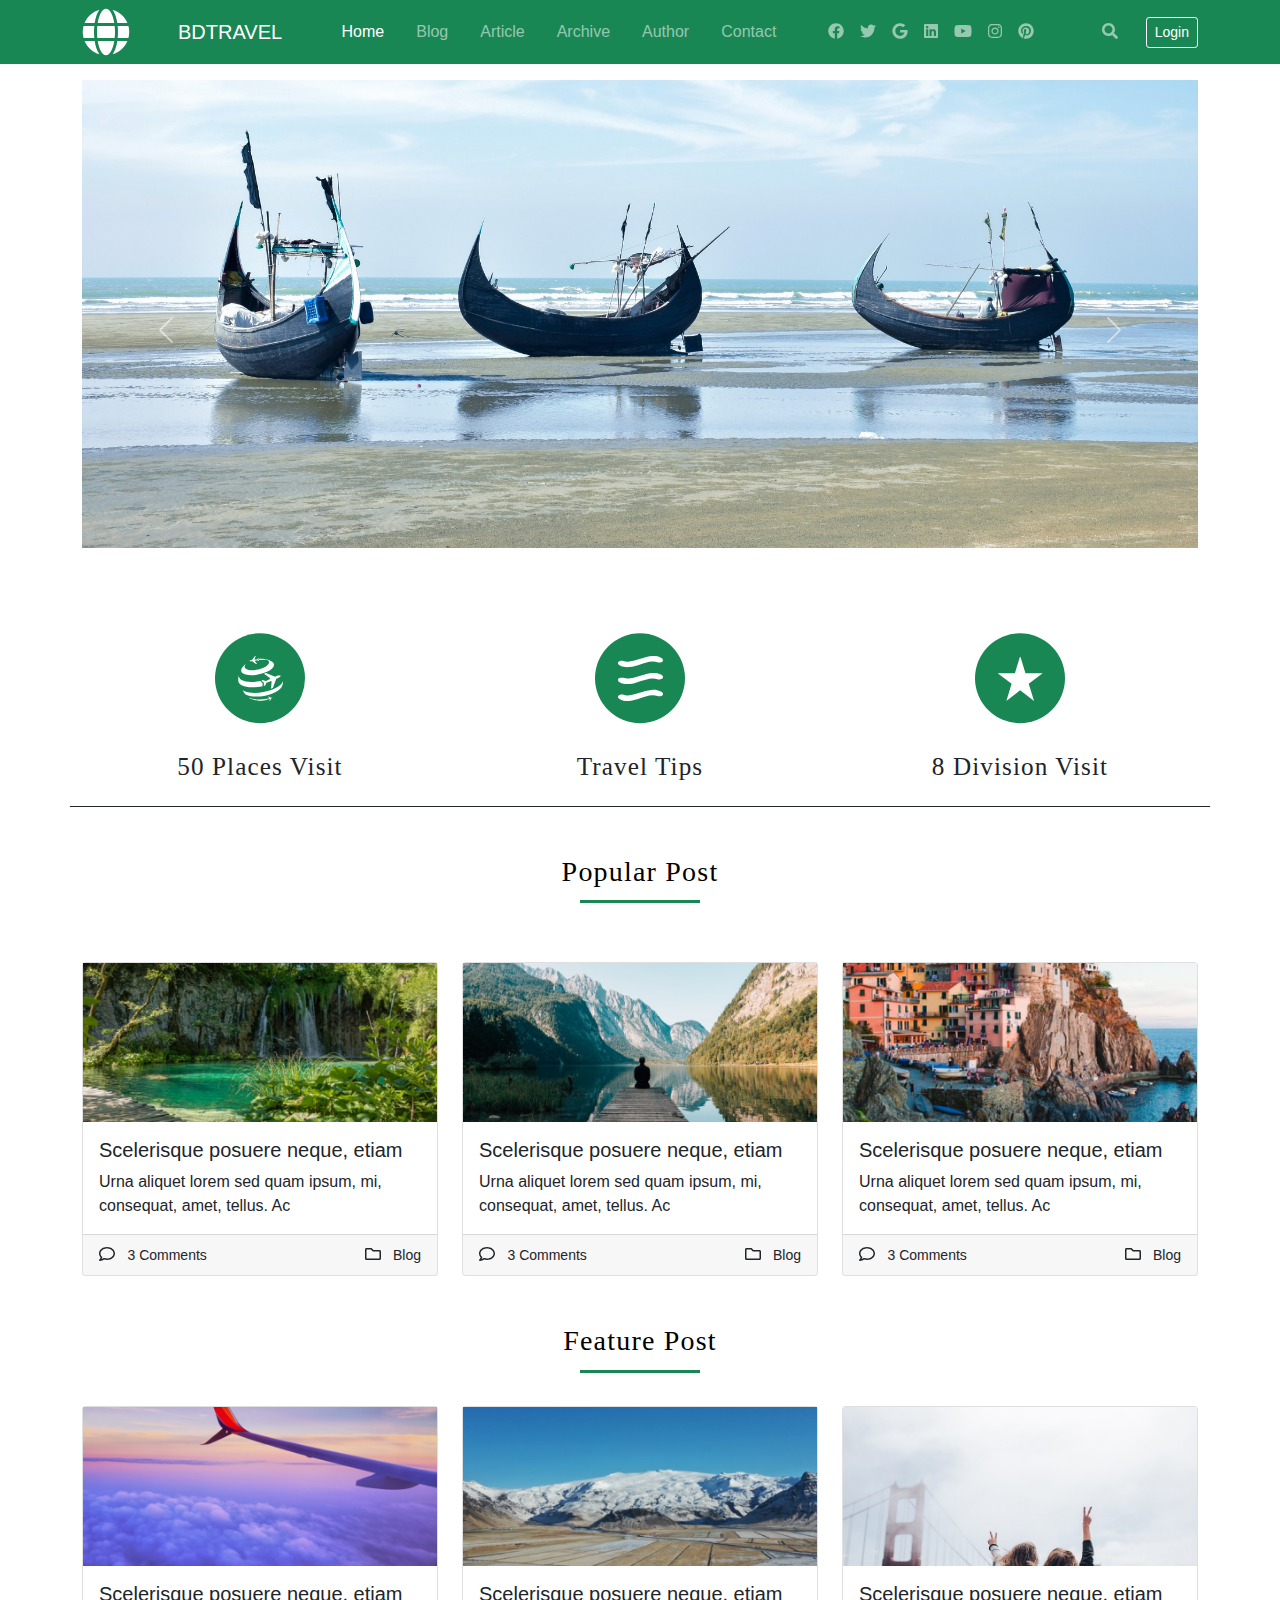
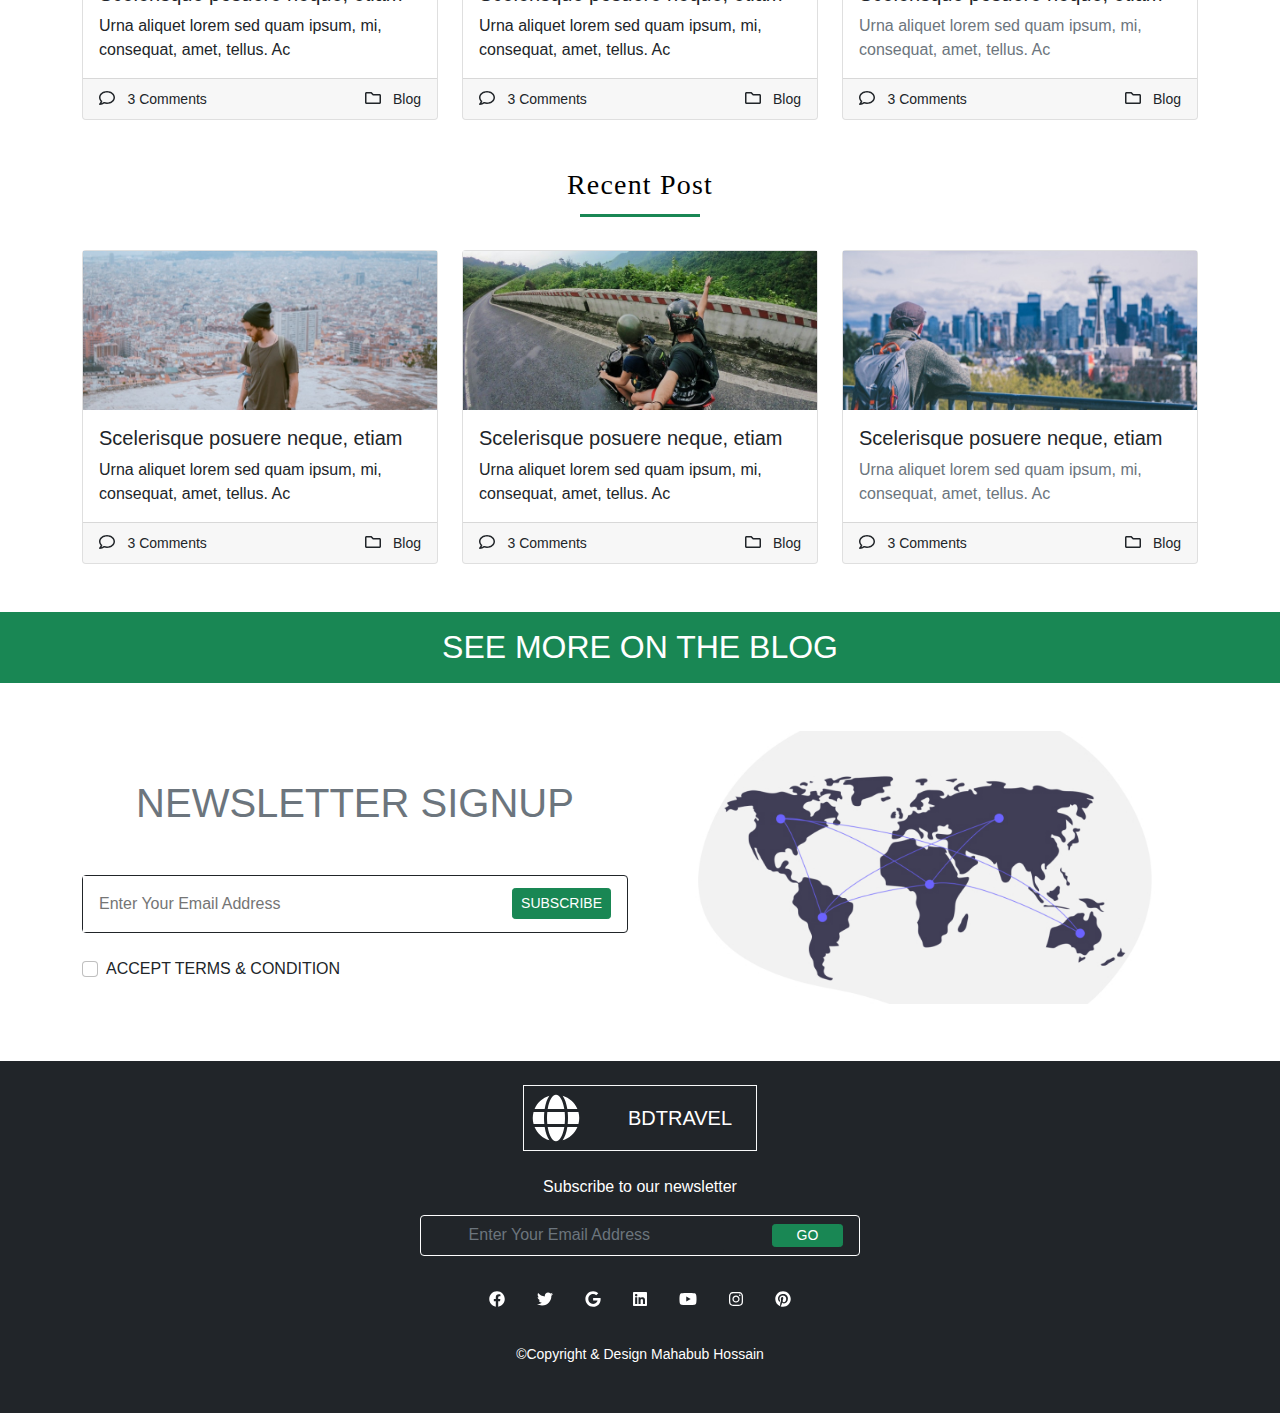
==== index.html @ ac66a523 "frist commit" ====
<!DOCTYPE html>
<html lang="en">

<head>
    <meta charset="UTF-8">
    <meta http-equiv="X-UA-Compatible" content="IE=edge">
    <meta name="viewport" content="width=device-width, initial-scale=1.0">
    <title>Navbar-Bootstrap</title>
    <!-- Bootstrap CSS -->
    <link rel="stylesheet" href="css/bootstrap.css">
    <!-- Font Awesome CSS -->
    <link rel="stylesheet" href="css/all.css">
    <!-- Main CSS -->
    <link rel="stylesheet" href="css/style.css">
</head>

<body>

    <!-- -----------------------Header Start-------------------- -->

    <head>
        <nav class="navbar navbar-expand-lg navbar-dark bg-success fixed-top d-sm-inline">

            <div class="container ">
                <div class="brand  d-flex align-items-center mx-auto">
                    <i class=" text-white fas fa-globe fa-3x "></i>
                    <a class="navbar-brand ms-sm-5" href="index.html">BDTRAVEL</a>
                </div>
                <button class="navbar-toggler" type="button" data-bs-toggle="collapse" data-bs-target="#navbarNav"
                    aria-controls="navbarSupportedContent" aria-expanded="false" aria-label="Toggle navigation">
                    <span class="navbar-toggler-icon"></span>
                </button>
                <div class="collapse navbar-collapse " id="navbarNav">
                    <ul class="navbar-nav mx-auto  ">
                        <li class="nav-item ">
                            <a class="nav-link active mx-md-2 " href="index.html">Home</a>
                        </li>
                        <li class="nav-item ">
                            <a class="nav-link mx-md-2 " href="blog.html">Blog</a>
                        </li>
                        <li class="nav-item ">
                            <a class="nav-link mx-md-2" href="">Article</a>
                        </li>
                        <li class="nav-item ">
                            <a class="nav-link mx-md-2" href="">Archive</a>
                        </li>
                        <li class="nav-item ">
                            <a class="nav-link mx-md-2" href="">Author</a>
                        </li>
                        <li class="nav-item ">
                            <a class="nav-link mx-md-2" href="">Contact</a>
                        </li>



                    </ul>

                    <ul class="navbar-nav me-5  float-sm-start">
                        <li class="nav-item ">
                            <a class="nav-link " href=""><i class="fab fa-facebook"></i></a>

                        </li>
                        <li class="nav-item ">
                            <a class="nav-link " href=""><i class="fab fa-twitter"></i></a>

                        </li>
                        <li class="nav-item ">
                            <a class="nav-link " href=""><i class="fab fa-google"></i></a>

                        </li>
                        <li class="nav-item ">
                            <a class="nav-link " href=""><i class="fab fa-linkedin"></i></a>

                        </li>
                        <li class="nav-item ">
                            <a class="nav-link " href=""><i class="fab fa-youtube"></i></a>

                        </li>
                        <li class="nav-item ">
                            <a class="nav-link " href=""><i class="fab fa-instagram"></i></a>

                        </li>

                        <li class="nav-item ">
                            <a class="nav-link " href=""><i class="fab fa-pinterest"></i></a>

                        </li>

                    </ul>
                    <ul class="navbar-nav me-3 ">
                        <li class="nav-item">
                            <a class="nav-link mx-md-1" href=""><i class="fa fa-search"></i></a>

                        </li>


                    </ul>
                    <ul class="navbar-nav ">
                        <li class="nav-item">
                            <a class="nav-btn btn btn-success btn-sm border-white" href="login.html">Login</a>

                        </li>


                    </ul>
                </div>
            </div>
        </nav>
    </head>
    <!-- -----------------------Header End-------------------- -->


    <section class="container ">

        <div id="carouselExampleIndicators" class="carousel slide" data-bs-ride="carousel">
            <div class="carousel-indicators">
                <button type="button" data-bs-target="#carouselExampleIndicators" data-bs-slide-to="0" class="active"
                    aria-current="true" aria-label="Slide 1"></button>
                <button type="button" data-bs-target="#carouselExampleIndicators" data-bs-slide-to="1"
                    aria-label="Slide 2"></button>
                <button type="button" data-bs-target="#carouselExampleIndicators" data-bs-slide-to="2"
                    aria-label="Slide 3"></button>
                <button type="button" data-bs-target="#carouselExampleIndicators" data-bs-slide-to="2"
                    aria-label="Slide 3"></button>
            </div>
            <div class="carousel-inner " style="width: 100%; height:500px" !important;>
                <div class="carousel-item active">
                    <img src="images/carosel1.jpg" class="d-block w-100" alt="...">
                </div>
                <div class="carousel-item">
                    <img src="images/image005.jpg" class="d-block w-100" alt="...">
                </div>
                <div class="carousel-item">
                    <img src="images/image001.jpg" class="d-block w-100" alt="...">
                </div>
                <div class="carousel-item">
                    <img src="images/william-thomas-ny6tO4ItOEY-unsplash.jpg" class="d-block w-100" alt="...">
                </div>
            </div>
            <button class="carousel-control-prev" type="button" data-bs-target="#carouselExampleIndicators"
                data-bs-slide="prev">
                <span class="carousel-control-prev-icon" aria-hidden="true"></span>
                <span class="visually-hidden">Previous</span>
            </button>
            <button class="carousel-control-next" type="button" data-bs-target="#carouselExampleIndicators"
                data-bs-slide="next">
                <span class="carousel-control-next-icon" aria-hidden="true"></span>
                <span class="visually-hidden">Next</span>
            </button>
        </div>

    </section>
    <!-- Travel Card -->
    <div class="container border-bottom-1 border-success pb-3">

        <div class="row mb-3 border-dark border-bottom">
            <div class="col-md-6 col-lg-4">
                <div class="travel-item">
                    <div class="circle-container bg-success">
                        <img src="images/tour.svg" alt="">
                    </div>
                    <div class="travel-item-title">
                        <h3>50 Places Visit</h3>
                    </div>
                </div>
            </div>


            <div class="col-md-6 col-lg-4">
                <div class="travel-item">
                    <div class="circle-container bg-success">
                        <img src="images/Vector.svg" alt="" />
                    </div>
                    <div class="travel-item-title">
                        <h3>Travel Tips</h3>
                    </div>
                </div>



            </div>
            <div class="col-md-6 col-lg-4">
                <div class="travel-item">
                    <div class="circle-container bg-success">
                        <img src="images/Vector2.svg" alt="" />
                    </div>
                    <div class="travel-item-title">
                        <h3>8 Division Visit</h3>
                    </div>
                </div>
            </div>
        </div>
    </div>

    <!-- Travel  -->

    <div class="popular-post container">
        <div class="title text-center  border-bottom-3 border-success mt-3">
            <h3 class=" ">Popular Post</h3>
        </div>
        <div class=" row g-4 ">
            <div class="col-md-6 col-sm-12 col-lg-4">
                <div class="  card">

                    <img class="card-image-top" src="images/Popular-image-1.jpg" alt="" />

                    <div class="card-body">
                        <h5 class="card-title">Scelerisque posuere neque, etiam</h5>

                        <p class="card-text">
                            Urna aliquet lorem sed quam ipsum, mi, consequat, amet, tellus. Ac
                        </p>



                    </div>

                    <div class="card-footer d-flex align-items-center justify-content-between">
                        <div><i class="far fa-comment "></i>
                            <small class="ms-2">3 Comments</small></div>
                        <div><i class="far fa-folder ml-5"></i>
                            <small class="ms-2">Blog</small></div>
                    </div>
                </div>



            </div>
            <div class="col-md-6 col-sm-12 col-lg-4">
                <div class="  card">

                    <img class="card-image-top" src="images/Popular-image-2.jpg" alt="" />

                    <div class="card-body">
                        <h5 class="card-title">Scelerisque posuere neque, etiam</h5>

                        <p class="card-text">
                            Urna aliquet lorem sed quam ipsum, mi, consequat, amet, tellus. Ac
                        </p>



                    </div>
                    <div class="card-footer d-flex align-items-center justify-content-between">
                        <div><i class="far fa-comment "></i>
                            <small class="ms-2">3 Comments</small></div>
                        <div><i class="far fa-folder ml-5"></i>
                            <small class="ms-2">Blog</small></div>
                    </div>


                </div>
            </div>
            <div class="col-md-6 col-sm-12 col-lg-4">
                <div class="  card">

                    <img class="card-image-top" src="images/Popular-image-3.jpg" alt="" />

                    <div class="card-body">
                        <h5 class="card-title">Scelerisque posuere neque, etiam</h5>

                        <p class="card-text">
                            Urna aliquet lorem sed quam ipsum, mi, consequat, amet, tellus. Ac
                        </p>



                    </div>
                    <div class="card-footer d-flex align-items-center justify-content-between">
                        <div><i class="far fa-comment "></i>
                            <small class="ms-2">3 Comments</small></div>
                        <div><i class="far fa-folder ml-5"></i>
                            <small class="ms-2">Blog</small></div>
                    </div>


                </div>

            </div>
        </div>
    </div>

    <!-- Popular post End -->
    <!-- Feature post  start -->

    <div class="popular-post container">
        <div class="title text-center  border-bottom-3 border-success my-5">
            <h3 class=" ">Feature Post</h3>
        </div>
        <div class=" row g-4">

            <div class="col-md-6 col-sm-12 col-lg-4">
                <div class=" card">

                    <img class="card-image-top" src="images/Featured-image-1.jpg" alt="" />

                    <div class="card-body">
                        <h5 class="card-title">Scelerisque posuere neque, etiam</h5>

                        <p class="card-text">
                            Urna aliquet lorem sed quam ipsum, mi, consequat, amet, tellus. Ac
                        </p>



                    </div>
                    <div class="card-footer d-flex align-items-center justify-content-between">
                        <div><i class="far fa-comment "></i>
                            <small class="ms-2">3 Comments</small></div>
                        <div><i class="far fa-folder ml-5"></i>
                            <small class="ms-2">Blog</small></div>
                    </div>


                </div>
            </div>

            <div class="col-md-6 col-sm-12 col-lg-4">
                <div class=" card">

                    <img class="card-image-top" src="images/Featured-image-2.jpg" alt="" />

                    <div class="card-body">
                        <h5 class="card-title">Scelerisque posuere neque, etiam</h5>

                        <p class="card-text">
                            Urna aliquet lorem sed quam ipsum, mi, consequat, amet, tellus. Ac
                        </p>



                    </div>
                    <div class="card-footer d-flex align-items-center justify-content-between">
                        <div><i class="far fa-comment "></i>
                            <small class="ms-2">3 Comments</small></div>
                        <div><i class="far fa-folder ml-5"></i>
                            <small class="ms-2">Blog</small></div>
                    </div>


                </div>
            </div>
            <div class="col-md-6 col-sm-12 col-lg-4">

                <div class=" card">

                    <img class="card-image-top" src="images/Featured-image-3.jpg" alt="" />

                    <div class="card-body">
                        <h5 class="card-title">Scelerisque posuere neque, etiam</h5>

                        <p class="card-text text-muted">
                            Urna aliquet lorem sed quam ipsum, mi, consequat, amet, tellus. Ac
                        </p>



                    </div>

                    <div class="card-footer d-flex align-items-center justify-content-between">
                        <div><i class="far fa-comment "></i>
                            <small class="ms-2">3 Comments</small></div>
                        <div><i class="far fa-folder ml-5"></i>
                            <small class="ms-2">Blog</small></div>
                    </div>
                </div>
            </div>
        </div>
    </div>




    <!-- Recent post Start -->

    <div class="popular-post container">
        <div class="title text-center  border-bottom-3 border-success my-5">
            <h3>Recent Post</h3>
        </div>
        <div class="post-item row card-deck">
            <div class="col-md-6 col-sm-12 col-lg-4">
                <div class=" card ">

                    <img class="card-image-top" src="images/Recent-Image-1.jpg" alt="" />

                    <div class="card-body">
                        <h5 class="card-title">Scelerisque posuere neque, etiam</h5>

                        <p class="card-text">
                            Urna aliquet lorem sed quam ipsum, mi, consequat, amet, tellus. Ac
                        </p>



                    </div>
                    <div class="card-footer d-flex align-items-center justify-content-between">
                        <div><i class="far fa-comment "></i>
                            <small class="ms-2">3 Comments</small></div>
                        <div><i class="far fa-folder ml-5"></i>
                            <small class="ms-2">Blog</small></div>
                    </div>
                </div>

            </div>
            <div class="col-md-6 col-sm-12 col-lg-4">

                <div class=" card">

                    <img class="card-image-top" src="images/Recent-Image-2.jpg" alt="" />

                    <div class="card-body">
                        <h5 class="card-title">Scelerisque posuere neque, etiam</h5>

                        <p class="card-text">
                            Urna aliquet lorem sed quam ipsum, mi, consequat, amet, tellus. Ac
                        </p>



                    </div>
                    <div class="card-footer d-flex align-items-center justify-content-between">
                        <div><i class="far fa-comment "></i>
                            <small class="ms-2">3 Comments</small></div>
                        <div><i class="far fa-folder ml-5"></i>
                            <small class="ms-2">Blog</small></div>
                    </div>


                </div>
            </div>
            <div class="col-md-6 col-sm-12 col-lg-4">
                <div class=" card">

                    <img class="card-image-top" src="images/Recent-Image-3.jpg" alt="" />

                    <div class="card-body">
                        <h5 class="card-title">Scelerisque posuere neque, etiam</h5>

                        <p class="card-text text-muted">
                            Urna aliquet lorem sed quam ipsum, mi, consequat, amet, tellus. Ac
                        </p>



                    </div>

                    <div class="card-footer d-flex align-items-center justify-content-between">
                        <div><i class="far fa-comment "></i>
                            <small class="ms-2">3 Comments</small></div>
                        <div><i class="far fa-folder ml-5"></i>
                            <small class="ms-2">Blog</small></div>
                    </div>
                </div>
            </div>

        </div>
    </div>


    <!-- Recent Post End -->


    <!-- Subscriber -->

    <div class="container-fluid bg-success my-5">
        <h2 class="text-center text-white py-3 my-3">SEE MORE ON THE BLOG</h2>


    </div>
    <div class="container my-2">
        <div class="row">
            <div class="col-md-6 py-5 ">
                <h1 class="page-header text-center text-muted">NEWSLETTER SIGNUP</h1>
                <div
                    class="input border border-1 border-dark rounded  d-flex justify-content-between align-items-center  mt-5">
                    <input class="border border-0 py-3 px-3 " type="text" placeholder="Enter Your Email Address">
                    <a class="btn btn-sm btn-success  me-3" href="">SUBSCRIBE</a>

                </div>


                <div class="form-check my-4">
                    <input class="form-check-input" type="checkbox" value="" id="defaultCheck1">
                    <label class="form-check-label" for="defaultCheck1">
                        ACCEPT TERMS & CONDITION
                    </label>
                </div>

            </div>
            <div class="col-md-6 "><img class="img-fluid" src="images/newsletter.jpg" alt=""></div>

        </div>
    </div>

    <!--  -->

    <!-- Footer Start -->

    <div class="container-fluid bg-dark d-flex flex-column align-items-center text-white">
        <div class="brand  d-inline-flex align-items-center border border-light mx-auto p-2 my-4">
            <i class=" text-white fas fa-globe fa-3x"></i>
            <a class="navbar-brand ms-5 text-white" href="#">BDTRAVEL</a>
        </div>
        <p>Subscribe to our newsletter</p>

        <div class="input border border-1 border-white rounded  d-flex justify-content-between align-items-center ">
            <input class="form-control border-0 px-5 bg-dark " type="text" placeholder="Enter Your Email Address">
            <a class="btn btn-sm btn-success px-4 mx-5 me-3 my-2 py-0" href="">GO</a>

        </div>

        <ul class="my-4  d-flex text-decoration-none list-unstyled text-white  justify-content-between">
            <li class="nav-item ">
                <a class="nav-link  text-white" href=""><i class="fab fa-facebook"></i></a>

            </li>
            <li class="nav-item">
                <a class="nav-link text-white " href=""><i class="fab fa-twitter"></i></a>

            </li>
            <li class="nav-item ">
                <a class="nav-link  text-white" href=""><i class="fab fa-google"></i></a>

            </li>
            <li class="nav-item ">
                <a class="nav-link text-white" href=""><i class="fab fa-linkedin"></i></a>

            </li>
            <li class="nav-item ">
                <a class="nav-link text-white" href=""><i class="fab fa-youtube"></i></a>

            </li>
            <li class="nav-item ">
                <a class="nav-link text-white" href=""><i class="fab fa-instagram"></i></a>

            </li>

            <li class="nav-item ">
                <a class="nav-link  text-white" href=""><i class="fab fa-pinterest"></i></a>

            </li>

        </ul>

        <small class="mb-5 ">©Copyright & Design Mahabub Hossain</small>
    </div>

    <!-- Footer End -->

    <script src="js/jquery.js"></script>
    <script src="js/popper.js"></script>
    <script src="js/all.js"></script>
    <script src="js/bootstrap.bundle.js"></script>

</body>

</html>
---- css/style.css ----
:root {
    font-size: 16px;
  }
  
  * {
    margin: 0;
    padding: 0;
    box-sizing: border-box;
  }
  
  body {
    font-family: "Monda", sans-serif;
    font-family: "Poppins", sans-serif;
    font-family: "Quicksand", sans-serif;
    font-family: "Roboto", sans-serif;
    background: #ffffff;
    max-width: 100vw;
    height: 100vh;
    scroll-behavior: smooth;
    padding-top: 80px;
  }


  /* travel  */
  .travel-item {
    flex-grow: 1;
    flex-basis: 300px;
    text-align: center;
    transition: transform 0.5s;
    transform: scale(0.9);
  }
  .travel-item:hover {
    transform: scale(1);
  }
  
  .circle-container {
    width: 100px;
    height: 100px;
    
    border-radius: 50%;
    margin: 45px auto 31px;
    text-align: center;
  }
  .circle-container img {
    margin-top: 25px;
  }
  
  .travel-item-title {
    margin-bottom: 16px;
    font-family: Roboto;
    font-style: normal;
    font-weight: 500;
    font-size: 24px;
    line-height: 28px;
    letter-spacing: 0.05em;
    text-transform: capitalize;
  }



  .title {
    position: relative;
    font-family: Roboto;
    font-style: normal;
    font-weight: normal;
    font-size: 24px;
    line-height: 28px;
    letter-spacing: 0.05em;
    text-transform: capitalize;
    margin: 48px 0 74px 0;
    color: #000000;
  }
  .title::after {
    content: " ";
    background: #198754;
    width: 120px;
    height: 3px;
    bottom: -15px;
    left: 50%;
    transform: translateX(-50%);
    position: absolute;
  }
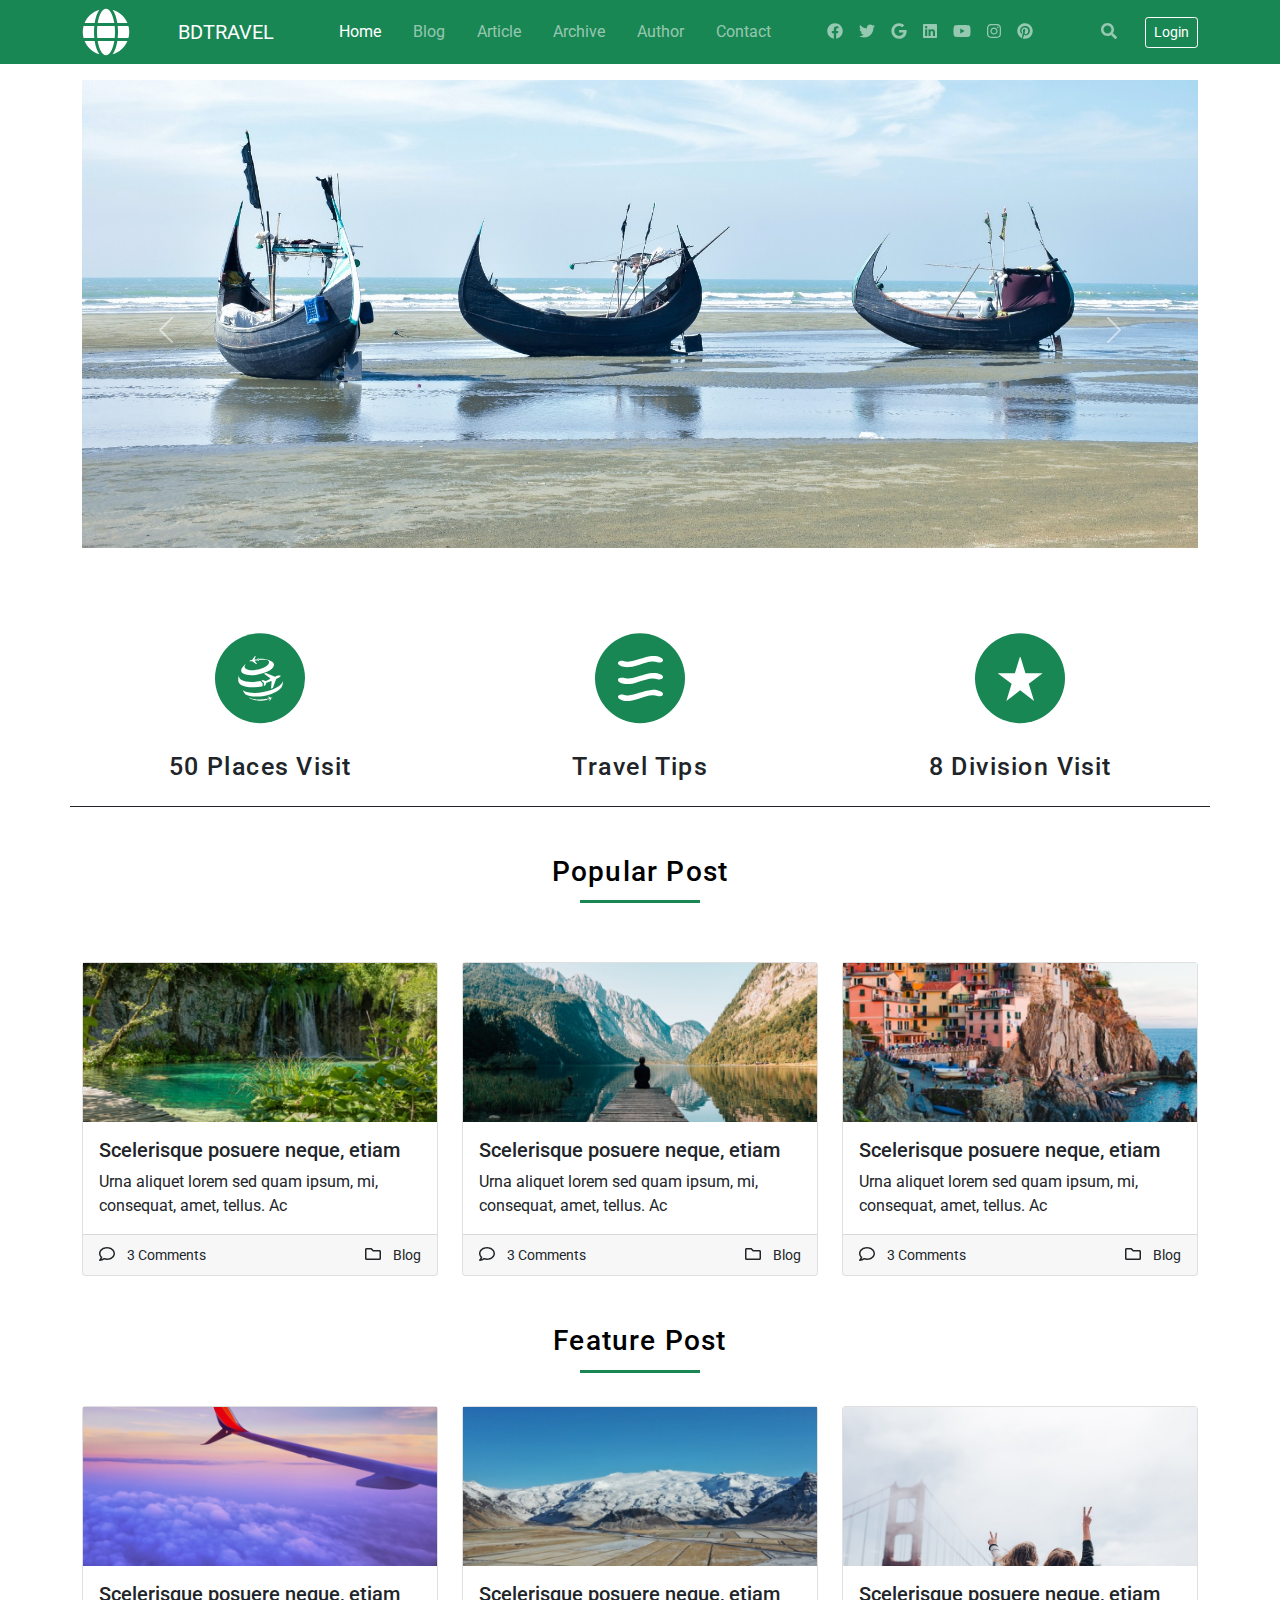
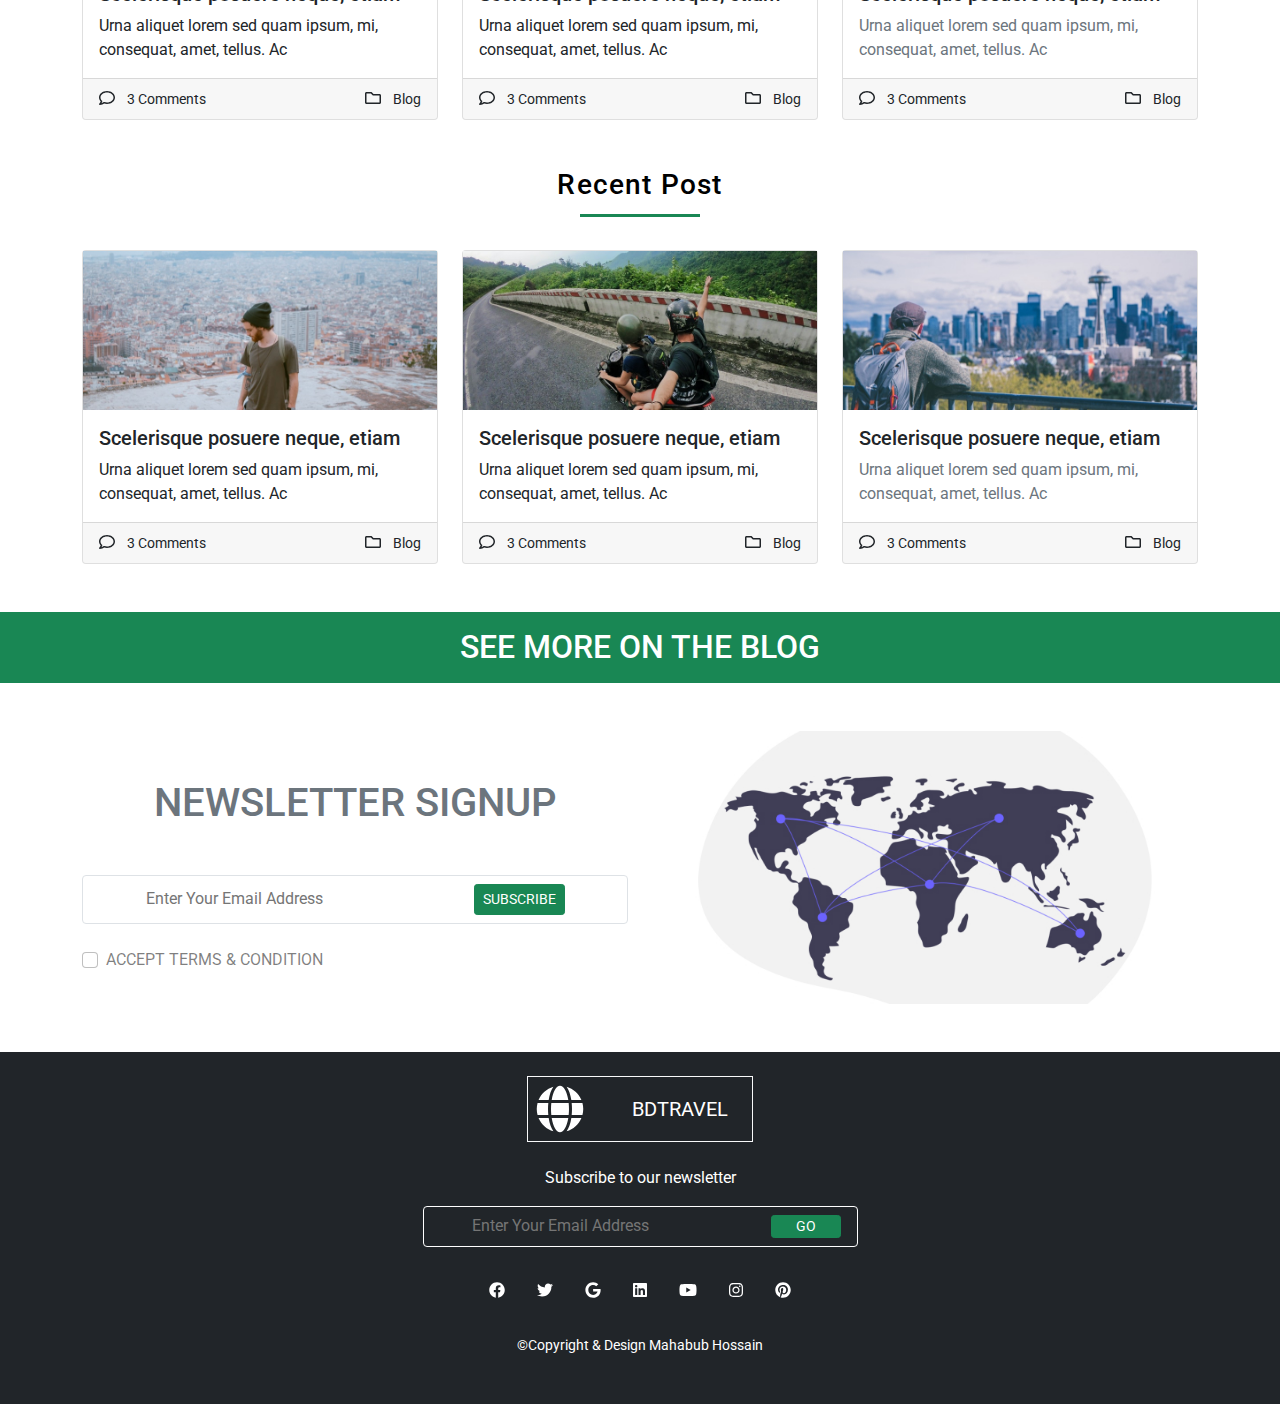
==== commit b4fc0cea: "Done" ====
--- a/index.html
+++ b/index.html
@@ -6,6 +6,12 @@
     <meta http-equiv="X-UA-Compatible" content="IE=edge">
     <meta name="viewport" content="width=device-width, initial-scale=1.0">
     <title>Navbar-Bootstrap</title>
+
+    <!-- Google Font Link -->
+    <link rel="preconnect" href="https://fonts.gstatic.com" />
+    <link
+        href="https://fonts.googleapis.com/css2?family=Monda:wght@400;700&family=Poppins:ital,wght@0,100;0,200;0,300;0,400;0,500;0,600;0,700;0,800;0,900;1,100;1,200;1,400;1,500;1,600;1,700;1,800;1,900&family=Quicksand:wght@300;400;500;600;700&family=Roboto:ital,wght@0,100;0,300;0,400;0,500;0,700;0,900;1,100;1,300;1,400;1,500;1,700;1,900&display=swap"
+        rel="stylesheet" />
     <!-- Bootstrap CSS -->
     <link rel="stylesheet" href="css/bootstrap.css">
     <!-- Font Awesome CSS -->
@@ -97,7 +103,8 @@
                     </ul>
                     <ul class="navbar-nav ">
                         <li class="nav-item">
-                            <a class="nav-btn btn btn-success btn-sm border-white" href="login.html">Login</a>
+                            <button class="nav-btn btn btn-success btn-sm border-white" data-bs-toggle="modal"
+                                data-bs-target="#login" href="login.html">Login</button>
 
                         </li>
 
@@ -107,6 +114,120 @@
             </div>
         </nav>
     </head>
+
+
+    <!-- Modal -->
+    <div class="modal fade" id="login" aria-hidden="true" aria-labelledby="exampleModalToggleLabel"
+        tabindex="-1">
+        <div class="modal-dialog modal-dialog-centered">
+            <div class="modal-content">
+                <div class="modal-header ">
+                    <h5 class="modal-title mx-auto" id="exampleModalToggleLabel">Login to BDTRAVEL</h5>
+
+
+                    <button type="button" class="btn-close" data-bs-dismiss="modal" aria-label="Close"></button>
+                </div>
+                <div class="modal-body p-5">
+                    <form>
+                        <div class="mb-3">
+                            <label for="exampleInputEmail1" class="form-label">Email address</label>
+                            <input type="email" class="form-control form-control-sm" id="exampleInputEmail1"
+                                aria-describedby="emailHelp">
+                            <div id="emailHelp" class="form-text">We'll never share your email with anyone else.</div>
+                        </div>
+                        <div class="mb-3">
+                            <label for="exampleInputPassword1" class="form-label">Password</label>
+                            <input type="password" class="form-control form-control-sm" id="exampleInputPassword1">
+                        </div>
+                        <div class="mb-3 form-check">
+                            <input type="checkbox" class="form-check-input" id="exampleCheck1">
+                            <label class="form-check-label ms-3 me-5" for="exampleCheck1">Check me out</label>
+
+                            <a class=" ps-5 link-success" href=""data-bs-target="#forgetpassword" data-bs-toggle="modal"
+                            data-bs-dismiss="modal">Forget Password</a>
+                        </div>
+                        <button type="submit" class="btn btn-sm btn-success">Login</button>
+                    </form>
+                </div>
+                <div class="modal-footer">
+                    <button class="btn btn-sm btn-success" data-bs-target="#signup" data-bs-toggle="modal"
+                        data-bs-dismiss="modal">Sign Up</button>
+                </div>
+            </div>
+        </div>
+    </div>
+    <div class="modal fade" id="signup" aria-hidden="true" aria-labelledby="exampleModalToggleLabel2"
+        tabindex="-1">
+        <div class="modal-dialog modal-dialog-centered">
+            <div class="modal-content">
+                <div class="modal-header">
+                    <h5 class="modal-title" id="exampleModalToggleLabel2">Sign Up to BDTRAVEL</h5>
+                    <button type="button" class="btn-close" data-bs-dismiss="modal" aria-label="Close"></button>
+                </div>
+                <div class="modal-body p-5">
+                    <form>
+                        <div class="mb-3">
+                            <label for="exampleInputEmail1" class="form-label">Email address</label>
+                            <input type="email" class="form-control form-control-sm" id="exampleInputEmail1"
+                                aria-describedby="emailHelp">
+                            <div id="emailHelp" class="form-text">We'll never share your email with anyone else.</div>
+                        </div>
+                        <div class="mb-3">
+                            <label for="exampleInputPassword1 " class="form-label">Password</label>
+                            <input type="password" class="form-control form-control-sm" id="exampleInputPassword1">
+                        </div>
+                        <div class="mb-3">
+                            <label for="exampleInputPassword1" class="form-label"> Retype Password</label>
+                            <input type="password" class="form-control form-control-sm" id="exampleInputPassword1">
+                        </div>
+                        <div class="mb-3 form-check">
+                            <input type="checkbox" class="form-check-input" id="exampleCheck1">
+                            <label class="form-check-label" for="exampleCheck1">I Agree To The Terms & Condition</label>
+                        </div>
+                        <button type="submit" class="btn btn-sm btn-success">Join</button>
+                    </form>
+                </div>
+                <div class="modal-footer">
+                    <button class="btn btn-success btn-sm" data-bs-target="#login" data-bs-toggle="modal"
+                        data-bs-dismiss="modal">Back to Login</button>
+                </div>
+            </div>
+        </div>
+    </div>
+    
+<!-- Forget Password -->
+
+    <div class="modal fade" id="forgetpassword" aria-hidden="true" aria-labelledby="exampleModalToggleLabel2"
+    tabindex="-1">
+    <div class="modal-dialog modal-dialog-centered">
+        <div class="modal-content">
+            <div class="modal-header ">
+                <h5 class="modal-title" id="exampleModalToggleLabel2">Reset Password</h5>
+                
+                <button type="button" class="btn-close" data-bs-dismiss="modal" aria-label="Close"></button>
+            </div>
+            <div class="modal-body p-5">
+                <h6>Enter your email and a reset link will be sent you</h6>
+                <form>
+                    <div class="mb-3">
+                        <label for="exampleInputEmail1" class="form-label">Email address</label>
+                        <input type="email" class="form-control form-control-sm" id="exampleInputEmail1"
+                            aria-describedby="emailHelp">
+                        <div id="emailHelp" class="form-text">We'll never share your email with anyone else.</div>
+                    </div>
+                    
+                    
+                    
+                    <button type="submit" class="btn btn-sm btn-success">Reset Password</button>
+                </form>
+            </div>
+            <div class="modal-footer">
+                <button class="btn btn-success btn-sm" data-bs-target="#exampleModalToggle" data-bs-toggle="modal"
+                    data-bs-dismiss="modal">Back to Login</button>
+            </div>
+        </div>
+    </div>
+</div>
     <!-- -----------------------Header End-------------------- -->
 
 
@@ -472,25 +593,31 @@
             <div class="col-md-6 py-5 ">
                 <h1 class="page-header text-center text-muted">NEWSLETTER SIGNUP</h1>
                 <div
-                    class="input border border-1 border-dark rounded  d-flex justify-content-between align-items-center  mt-5">
-                    <input class="border border-0 py-3 px-3 " type="text" placeholder="Enter Your Email Address">
-                    <a class="btn btn-sm btn-success  me-3" href="">SUBSCRIBE</a>
-
-                </div>
+                    class="input border border-1 border-dark-50 rounded  d-flex justify-content-around align-items-center  mt-5 py-2">
+
+
+                    <div> <input class="border border-0" type="text" placeholder="Enter Your Email Address"></div>
+
+                    <div> <a class="btn btn-sm btn-success  " href="">SUBSCRIBE</a></div>
+                </div>
+
+
 
 
                 <div class="form-check my-4">
-                    <input class="form-check-input" type="checkbox" value="" id="defaultCheck1">
-                    <label class="form-check-label" for="defaultCheck1">
+                    <input class="form-check-input " type="checkbox" value="" id="defaultCheck1">
+                    <label class="form-check-label text-black-50" for="defaultCheck1">
                         ACCEPT TERMS & CONDITION
                     </label>
                 </div>
-
             </div>
             <div class="col-md-6 "><img class="img-fluid" src="images/newsletter.jpg" alt=""></div>
-
-        </div>
-    </div>
+        </div>
+
+    </div>
+
+
+
 
     <!--  -->
 
@@ -504,7 +631,7 @@
         <p>Subscribe to our newsletter</p>
 
         <div class="input border border-1 border-white rounded  d-flex justify-content-between align-items-center ">
-            <input class="form-control border-0 px-5 bg-dark " type="text" placeholder="Enter Your Email Address">
+            <input class=" border-0 px-5 bg-dark text-white" type="text" placeholder="Enter Your Email Address">
             <a class="btn btn-sm btn-success px-4 mx-5 me-3 my-2 py-0" href="">GO</a>
 
         </div>
--- a/css/style.css
+++ b/css/style.css
@@ -1,82 +1,115 @@
 :root {
-    font-size: 16px;
-  }
+  font-size: 16px;
+}
+
+* {
+  margin: 0;
+  padding: 0;
+  box-sizing: border-box;
+}
+
+body {
+  font-family: "Monda", sans-serif;
+  font-family: "Poppins", sans-serif;
+  font-family: "Quicksand", sans-serif;
+  font-family: "Roboto", sans-serif;
+  background: #ffffff;
+  max-width: 100vw;
+  height: 100vh;
+  scroll-behavior: smooth;
+  padding-top: 80px;
+}
+
+/* travel  */
+.travel-item {
+  flex-grow: 1;
+  flex-basis: 300px;
+  text-align: center;
+  transition: transform 0.5s;
+  transform: scale(0.9);
+}
+.travel-item:hover {
+  transform: scale(1);
+}
+
+.circle-container {
+  width: 100px;
+  height: 100px;
+
+  border-radius: 50%;
+  margin: 45px auto 31px;
+  text-align: center;
+}
+.circle-container img {
+  margin-top: 25px;
+}
+
+.travel-item-title {
+  margin-bottom: 16px;
+  font-family: Roboto;
+  font-style: normal;
+  font-weight: 500;
+  font-size: 24px;
+  line-height: 28px;
+  letter-spacing: 0.05em;
+  text-transform: capitalize;
+}
+
+.title {
+  position: relative;
+  font-family: Roboto;
+  font-style: normal;
+  font-weight: normal;
+  font-size: 24px;
+  line-height: 28px;
+  letter-spacing: 0.05em;
+  text-transform: capitalize;
+  margin: 48px 0 74px 0;
+  color: #000000;
+}
+.title::after {
+  content: " ";
+  background: #198754;
+  width: 120px;
+  height: 3px;
+  bottom: -15px;
+  left: 50%;
+  transform: translateX(-50%);
+  position: absolute;
+}
+
+input{
+  outline: none;
+  border: none;
   
-  * {
-    margin: 0;
-    padding: 0;
-    box-sizing: border-box;
-  }
-  
-  body {
-    font-family: "Monda", sans-serif;
-    font-family: "Poppins", sans-serif;
-    font-family: "Quicksand", sans-serif;
-    font-family: "Roboto", sans-serif;
-    background: #ffffff;
-    max-width: 100vw;
-    height: 100vh;
-    scroll-behavior: smooth;
-    padding-top: 80px;
-  }
+}
+.page-title-bar{font-size:32px;
 
+}
+.fa-home,.fa-greater-than{font-weight: 100;}
 
-  /* travel  */
-  .travel-item {
-    flex-grow: 1;
-    flex-basis: 300px;
-    text-align: center;
-    transition: transform 0.5s;
-    transform: scale(0.9);
-  }
-  .travel-item:hover {
-    transform: scale(1);
-  }
-  
-  .circle-container {
-    width: 100px;
-    height: 100px;
-    
-    border-radius: 50%;
-    margin: 45px auto 31px;
-    text-align: center;
-  }
-  .circle-container img {
-    margin-top: 25px;
-  }
-  
-  .travel-item-title {
-    margin-bottom: 16px;
-    font-family: Roboto;
-    font-style: normal;
-    font-weight: 500;
-    font-size: 24px;
-    line-height: 28px;
-    letter-spacing: 0.05em;
-    text-transform: capitalize;
-  }
+/* Blog Page CSS */
+.title-sidebar {
+  position: relative;
+  font-family: Roboto;
+  font-style: normal;
+  font-weight: 500;
+  font-size: 16px;
+  line-height: 14px;
+  /* identical to box height */
 
+  letter-spacing: 0.03em;
+  text-transform: capitalize;
 
+  color: rgba(85, 85, 85, 0.75);
+}
+.title-sidebar::after {
+  content: " ";
+  background: #8ab929;
+  width: 2px;
+  height: 14px;
+  top: 0px;
+  left: -10px;
 
-  .title {
-    position: relative;
-    font-family: Roboto;
-    font-style: normal;
-    font-weight: normal;
-    font-size: 24px;
-    line-height: 28px;
-    letter-spacing: 0.05em;
-    text-transform: capitalize;
-    margin: 48px 0 74px 0;
-    color: #000000;
-  }
-  .title::after {
-    content: " ";
-    background: #198754;
-    width: 120px;
-    height: 3px;
-    bottom: -15px;
-    left: 50%;
-    transform: translateX(-50%);
-    position: absolute;
-  }+  position: absolute;
+}